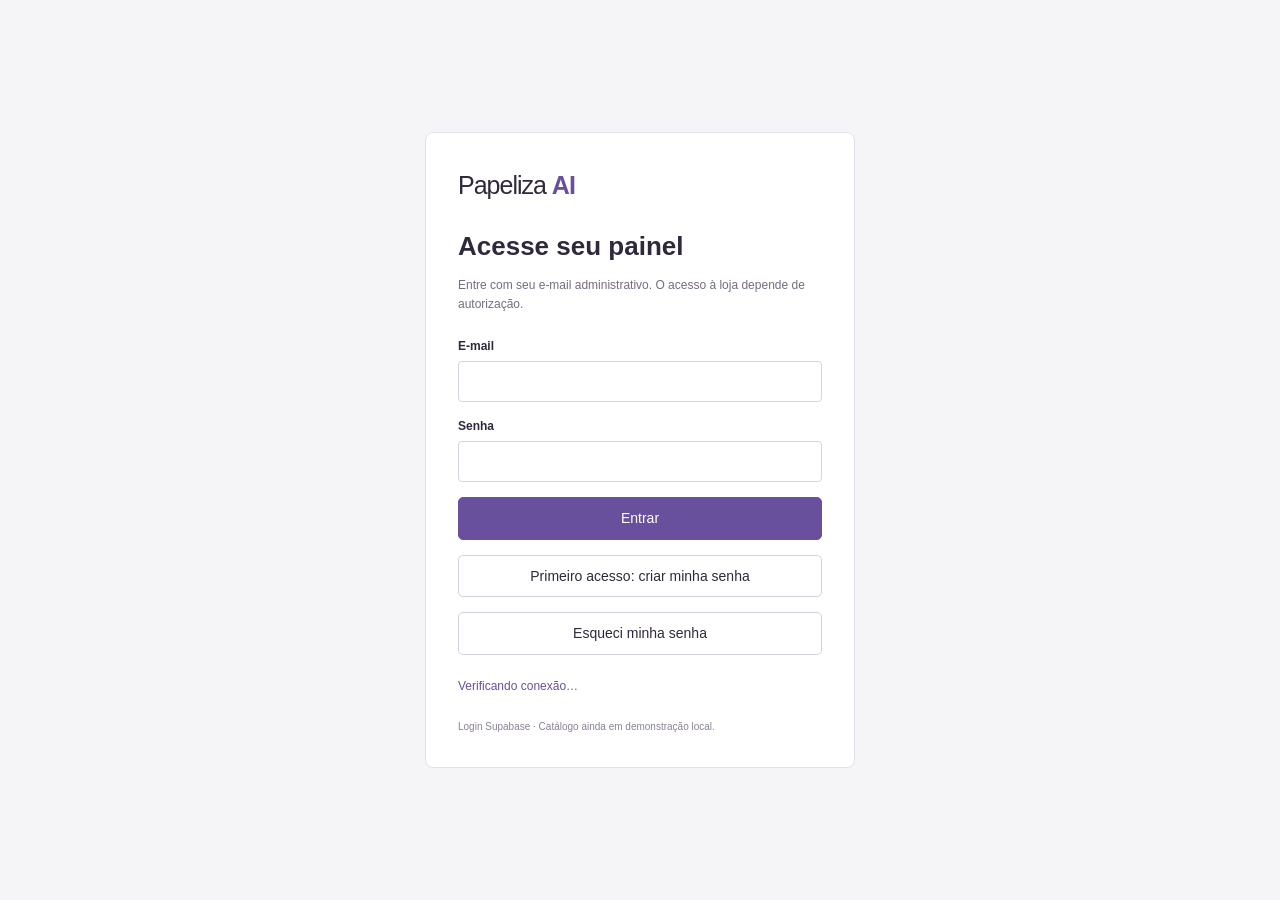
==== public/index.html @ 050a2791 "Prepare Papeliza AI dashboard for Netlify deployment" ====
<!doctype html><html lang="pt-BR"><head><meta charset="utf-8"><meta name="viewport" content="width=device-width,initial-scale=1"><title>Papeliza AI · Protótipo do painel</title><link rel="stylesheet" href="painel.css"><script src="catalogo.js" defer></script><script type="module" src="auth.js"></script></head><body><section id="login-screen" class="login-screen"><div class="login-card"><a class="brand" href="#">Papeliza <b>AI</b></a><h1>Acesse seu painel</h1><p>Entre com seu e-mail administrativo. O acesso à loja depende de autorização.</p><form id="login-form"><label>E-mail<input id="auth-email" type="email" autocomplete="username" required></label><label>Senha<input id="auth-password" type="password" autocomplete="current-password" minlength="8" required></label><button class="primary" id="sign-in">Entrar</button><button type="button" id="sign-up">Primeiro acesso: criar minha senha</button><button type="button" id="recover">Esqueci minha senha</button></form><form id="password-form" hidden><label>Nova senha<input id="new-password" type="password" minlength="8" autocomplete="new-password" required></label><button class="primary">Salvar nova senha</button></form><p id="auth-status" role="status" aria-live="polite">Verificando conexão…</p><button id="sign-out-denied" hidden>Sair desta conta</button><small>Login Supabase · Catálogo ainda em demonstração local.</small></div></section><div id="authenticated-panel" hidden>
<aside><a class="brand" href="index.html">Papeliza <b>AI</b></a><p>PAINEL DA PAPELARIA</p><strong>Lápis de Cor</strong><nav><a href="#produtos">Produtos</a><a href="#categorias">Categorias</a><a href="vitrine/index.html" target="_blank">Abrir prévia ↗</a></nav><small>Protótipo local<br>Acesso verificado no Supabase.</small></aside>
<main><div class="notice"><strong>Login real · catálogo local.</strong> Sua identidade foi verificada no Supabase. Produtos ainda ficam neste navegador e não são publicados.<br><span id="signed-email"></span> · <button id="logout" type="button">Sair</button></div><header><div><p class="eyebrow">CATÁLOGO · LÁPIS DE COR</p><h1>Seus produtos</h1><p>Cadastre e organize os itens que aparecem na vitrine.</p></div><button id="new" class="primary">Adicionar produto</button></header><p id="status" role="status" aria-live="polite"></p><section class="stats" aria-label="Resumo"><div><b id="total">0</b><span>Produtos cadastrados</span></div><div><b id="visible">0</b><span>Visíveis na vitrine</span></div><div><b id="unavailable">0</b><span>Indisponíveis</span></div></section>
<section id="produtos" class="box"><div class="toolbar"><label>Buscar produto<input id="search" type="search" placeholder="Nome ou descrição"></label><label>Categoria<select id="filter"><option value="">Todas</option></select></label><button id="export">Exportar catálogo</button><a class="button" href="vitrine/index.html" target="_blank">Ver prévia ↗</a></div><div class="table-wrap"><table><thead><tr><th>Produto</th><th>Categoria</th><th>Preço</th><th>Situação</th><th>Ações</th></tr></thead><tbody id="rows"></tbody></table></div><p id="empty" hidden>Nenhum produto encontrado.</p></section>
<section id="categorias" class="box"><h2>Categorias</h2><p>Renomear uma categoria atualiza os produtos vinculados. Categorias em uso não podem ser excluídas.</p><form id="category-form"><label>Nova categoria<input id="category-name" maxlength="60" required placeholder="Ex.: Material de escritório"></label><button>Adicionar categoria</button></form><div id="category-list"></div></section><footer>Protótipo Papeliza AI · Fotos e valores iniciais ilustrativos · Não é um painel autenticado.</footer></main>
<dialog id="editor" aria-labelledby="editor-title"><form id="product-form"><div class="dialog-head"><h2 id="editor-title">Adicionar produto</h2><button type="button" id="close" aria-label="Fechar">×</button></div><p class="hint">Alterações salvas apenas neste navegador.</p><input type="hidden" id="product-id"><label>Nome do produto<input id="name" maxlength="120" required></label><div class="form-grid"><label>Preço (R$)<input id="price" inputmode="decimal" placeholder="24,90" required></label><label>Categoria<select id="category" required></select></label></div><label>Descrição<textarea id="detail" maxlength="500" required rows="3"></textarea></label><label>Foto do produto<input id="photo" type="file" accept="image/jpeg,image/png,image/webp"></label><p class="hint">JPEG, PNG ou WebP, até 1 MB. O armazenamento local tem espaço limitado.</p><div id="photo-preview" role="img" aria-label="Prévia da foto"></div><button type="button" id="remove-photo">Usar imagem ilustrativa</button><label class="check"><input id="is-visible" type="checkbox" checked>Exibir na vitrine</label><label class="check"><input id="is-available" type="checkbox" checked>Disponível para pedido</label><p id="form-error" role="alert"></p><div class="form-actions"><button type="button" id="cancel">Cancelar</button><button class="primary" id="save">Salvar produto</button></div></form></dialog>
</div></body></html>
---- public/painel.css ----
:root{font:14px/1.6 Arial,sans-serif;color:#30283b;background:#f5f4f7}*{box-sizing:border-box}body{margin:0}button,input,select,textarea{font:inherit;color:inherit}button,a.button{cursor:pointer;border:1px solid #d6cedf;border-radius:5px;padding:9px 14px;background:#fff;text-decoration:none;display:inline-block}button:hover,a.button:hover{background:#f1edf6}button:disabled{opacity:.45;cursor:default}.primary{background:#69509c;color:#fff;border-color:#69509c}.primary:hover{background:#503977}a{color:#69509c}aside{position:fixed;inset:0 auto 0 0;width:225px;background:white;border-right:1px solid #e5dfeb;padding:30px 24px;display:flex;flex-direction:column}.brand{font-size:25px;letter-spacing:-1px;text-decoration:none;color:#30283b}.brand b{color:#69509c}aside>p{font-size:9px;letter-spacing:1.5px;margin-top:35px;color:#8b8095}nav{display:grid;gap:7px;margin-top:25px}nav a{padding:11px;border-radius:4px;text-decoration:none}nav a:first-child{background:#eee7f6}aside small{margin-top:auto;color:#84788f;font-size:10px}main{max-width:1500px;margin-left:225px;padding:24px 38px}h1,h2,p{margin:0}h1{font-size:32px;line-height:1.3;margin:8px 0}h2{font-size:19px}header{display:flex;justify-content:space-between;align-items:center;gap:20px;margin:30px 0 20px}header p:not(.eyebrow){font-size:12px;color:#82768b}.eyebrow{font-size:9px;letter-spacing:1.3px;color:#69509c}.notice{background:#fff7df;border:1px solid #eadab1;padding:11px 15px;border-radius:5px;font-size:11px}.stats{display:grid;grid-template-columns:repeat(3,1fr);gap:16px;margin:20px 0}.stats>div{padding:20px;background:white;border:1px solid #e5dfeb;border-radius:6px}.stats b{display:block;font-size:27px;line-height:1.3}.stats span{font-size:11px;color:#82768b}.box{background:white;border:1px solid #e5dfeb;border-radius:6px;padding:22px;margin-bottom:22px}.toolbar{display:flex;align-items:end;gap:12px;margin-bottom:24px}.toolbar>label:first-child{flex:1}.toolbar label{font-size:10px}.toolbar button,.toolbar .button{font-size:11px;white-space:nowrap}label{display:block;font-size:12px;font-weight:600}input,select,textarea{display:block;width:100%;border:1px solid #d9d1e1;border-radius:4px;padding:10px;background:#fff;margin-top:5px;min-width:0}input:focus,select:focus,textarea:focus{outline:2px solid #b6a5cc;outline-offset:1px}table{border-collapse:collapse;width:100%;font-size:12px;text-align:left}th{font-size:10px;color:#887b93;background:#faf8fc;padding:12px}td{padding:14px 12px;border-bottom:1px solid #eee9f2;vertical-align:middle}.product{display:flex;gap:12px;align-items:center;min-width:190px}.photo{width:58px;height:58px;background-image:url('assets/products.png');background-size:300% 200%;border-radius:4px;flex-shrink:0}.product strong{font-size:12px;display:block}.product small{display:block;font-size:9px;color:#90839a;max-width:200px}.badge{display:inline-block;padding:4px 8px;border-radius:4px;background:#eaf2e9;color:#436242;font-size:10px}.badge.off{background:#f3ece4;color:#8b6535}.actions{display:flex;gap:6px}.actions button{font-size:10px;padding:7px 10px}.table-wrap{overflow:auto}.box>p{font-size:11px;color:#82768b;margin:10px 0 18px}#category-form{display:flex;align-items:end;gap:12px;max-width:500px;margin:18px 0}#category-form label{flex:1}#category-list{display:grid;gap:10px}.category-row{display:flex;align-items:center;gap:10px;max-width:650px}.category-row input{margin:0;flex:1}.category-row small{white-space:nowrap;font-size:10px;color:#82768b}.category-row button{font-size:10px}footer{font-size:10px;color:#8d8198;padding:10px 0 25px}#status{font-size:12px;color:#69509c;min-height:20px}dialog{border:0;border-radius:8px;padding:25px;width:min(95%,550px);max-height:92vh;overflow:auto;color:#30283b}dialog::backdrop{background:#30283b88}.dialog-head{display:flex;align-items:center;justify-content:space-between}.dialog-head button{font-size:22px;border:0;padding:0 10px}.hint{font-size:10px;color:#887b93;margin:8px 0 18px}dialog label{margin-top:15px}.form-grid{display:grid;grid-template-columns:1fr 1fr;gap:15px}.check{display:flex;gap:10px;align-items:center}.check input{width:17px;height:17px;margin:0}#photo-preview{width:110px;height:110px;background-image:url('assets/products.png');background-size:300% 200%;border-radius:5px}#remove-photo{font-size:10px;margin:8px 0}.form-actions{display:flex;justify-content:end;gap:10px;border-top:1px solid #eee;margin-top:22px;padding-top:18px}#form-error{color:#a63434;font-size:12px;margin-top:15px}[hidden]{display:none!important}@media(max-width:1000px){aside{width:180px;padding:25px 16px}main{margin-left:180px;padding:20px}.toolbar{flex-wrap:wrap}.toolbar>label:first-child{min-width:200px}}@media(max-width:650px){aside{position:static;width:100%;padding:15px 18px;border:0;border-bottom:1px solid #e5dfeb}aside>p,aside>strong,aside small{display:none}nav{display:flex;margin:10px 0 0;font-size:11px;gap:10px}nav a{padding:8px}main{margin:0;padding:18px}header{align-items:start;flex-direction:column;margin-top:23px}h1{font-size:28px}.stats{gap:8px}.stats>div{padding:13px 10px}.stats b{font-size:23px}.stats span{font-size:9px}.box{padding:15px}.toolbar label{width:100%}.toolbar>label:first-child{min-width:0}.category-row{flex-wrap:wrap;padding-bottom:12px;border-bottom:1px solid #eee}.category-row input{flex-basis:65%}.form-grid{grid-template-columns:1fr}#category-form{align-items:stretch;flex-direction:column}dialog{padding:20px}th,td{padding:10px 8px}}
.login-screen{min-height:100vh;display:grid;place-items:center;padding:25px}.login-card{background:white;border:1px solid #e5dfeb;border-radius:8px;width:min(100%,430px);padding:32px}.login-card h1{font-size:26px;margin:25px 0 12px}.login-card>p{font-size:12px;color:#766b80}.login-card form{display:grid;gap:15px;margin:22px 0}.login-card small{display:block;font-size:10px;color:#8b8095;margin-top:20px}#auth-status{color:#69509c;min-height:22px}#logout{font-size:10px;padding:4px 10px;margin-top:8px}#authenticated-panel[hidden],#login-screen[hidden]{display:none!important}
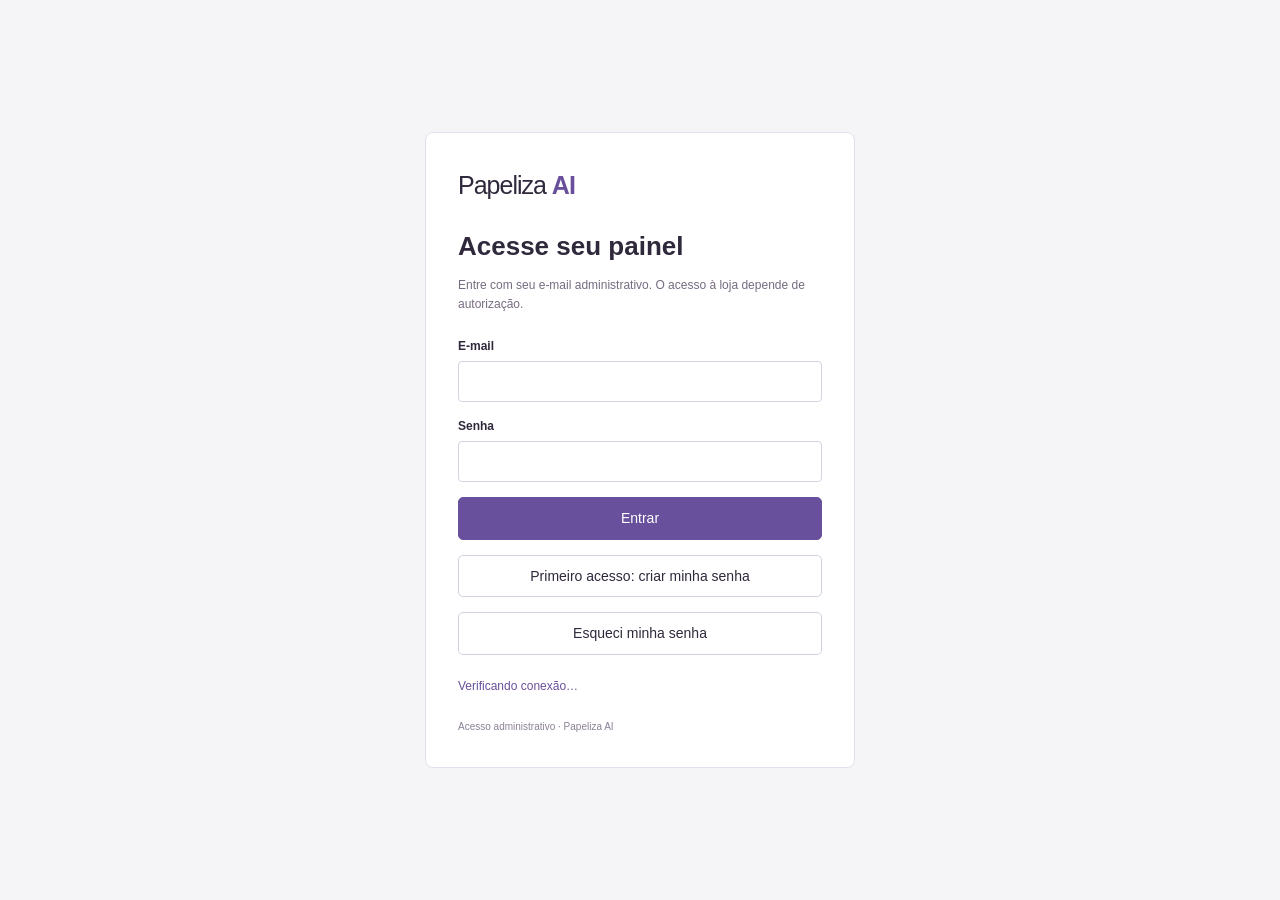
==== commit b71ff27d: "Connect admin catalog and storefront to Supabase with store-scoped access" ====
--- a/public/index.html
+++ b/public/index.html
@@ -1,8 +1,8 @@
-<!doctype html><html lang="pt-BR"><head><meta charset="utf-8"><meta name="viewport" content="width=device-width,initial-scale=1"><title>Papeliza AI · Protótipo do painel</title><link rel="stylesheet" href="painel.css"><script src="catalogo.js" defer></script><script type="module" src="auth.js"></script></head><body><section id="login-screen" class="login-screen"><div class="login-card"><a class="brand" href="#">Papeliza <b>AI</b></a><h1>Acesse seu painel</h1><p>Entre com seu e-mail administrativo. O acesso à loja depende de autorização.</p><form id="login-form"><label>E-mail<input id="auth-email" type="email" autocomplete="username" required></label><label>Senha<input id="auth-password" type="password" autocomplete="current-password" minlength="8" required></label><button class="primary" id="sign-in">Entrar</button><button type="button" id="sign-up">Primeiro acesso: criar minha senha</button><button type="button" id="recover">Esqueci minha senha</button></form><form id="password-form" hidden><label>Nova senha<input id="new-password" type="password" minlength="8" autocomplete="new-password" required></label><button class="primary">Salvar nova senha</button></form><p id="auth-status" role="status" aria-live="polite">Verificando conexão…</p><button id="sign-out-denied" hidden>Sair desta conta</button><small>Login Supabase · Catálogo ainda em demonstração local.</small></div></section><div id="authenticated-panel" hidden>
-<aside><a class="brand" href="index.html">Papeliza <b>AI</b></a><p>PAINEL DA PAPELARIA</p><strong>Lápis de Cor</strong><nav><a href="#produtos">Produtos</a><a href="#categorias">Categorias</a><a href="vitrine/index.html" target="_blank">Abrir prévia ↗</a></nav><small>Protótipo local<br>Acesso verificado no Supabase.</small></aside>
-<main><div class="notice"><strong>Login real · catálogo local.</strong> Sua identidade foi verificada no Supabase. Produtos ainda ficam neste navegador e não são publicados.<br><span id="signed-email"></span> · <button id="logout" type="button">Sair</button></div><header><div><p class="eyebrow">CATÁLOGO · LÁPIS DE COR</p><h1>Seus produtos</h1><p>Cadastre e organize os itens que aparecem na vitrine.</p></div><button id="new" class="primary">Adicionar produto</button></header><p id="status" role="status" aria-live="polite"></p><section class="stats" aria-label="Resumo"><div><b id="total">0</b><span>Produtos cadastrados</span></div><div><b id="visible">0</b><span>Visíveis na vitrine</span></div><div><b id="unavailable">0</b><span>Indisponíveis</span></div></section>
-<section id="produtos" class="box"><div class="toolbar"><label>Buscar produto<input id="search" type="search" placeholder="Nome ou descrição"></label><label>Categoria<select id="filter"><option value="">Todas</option></select></label><button id="export">Exportar catálogo</button><a class="button" href="vitrine/index.html" target="_blank">Ver prévia ↗</a></div><div class="table-wrap"><table><thead><tr><th>Produto</th><th>Categoria</th><th>Preço</th><th>Situação</th><th>Ações</th></tr></thead><tbody id="rows"></tbody></table></div><p id="empty" hidden>Nenhum produto encontrado.</p></section>
-<section id="categorias" class="box"><h2>Categorias</h2><p>Renomear uma categoria atualiza os produtos vinculados. Categorias em uso não podem ser excluídas.</p><form id="category-form"><label>Nova categoria<input id="category-name" maxlength="60" required placeholder="Ex.: Material de escritório"></label><button>Adicionar categoria</button></form><div id="category-list"></div></section><footer>Protótipo Papeliza AI · Fotos e valores iniciais ilustrativos · Não é um painel autenticado.</footer></main>
-<dialog id="editor" aria-labelledby="editor-title"><form id="product-form"><div class="dialog-head"><h2 id="editor-title">Adicionar produto</h2><button type="button" id="close" aria-label="Fechar">×</button></div><p class="hint">Alterações salvas apenas neste navegador.</p><input type="hidden" id="product-id"><label>Nome do produto<input id="name" maxlength="120" required></label><div class="form-grid"><label>Preço (R$)<input id="price" inputmode="decimal" placeholder="24,90" required></label><label>Categoria<select id="category" required></select></label></div><label>Descrição<textarea id="detail" maxlength="500" required rows="3"></textarea></label><label>Foto do produto<input id="photo" type="file" accept="image/jpeg,image/png,image/webp"></label><p class="hint">JPEG, PNG ou WebP, até 1 MB. O armazenamento local tem espaço limitado.</p><div id="photo-preview" role="img" aria-label="Prévia da foto"></div><button type="button" id="remove-photo">Usar imagem ilustrativa</button><label class="check"><input id="is-visible" type="checkbox" checked>Exibir na vitrine</label><label class="check"><input id="is-available" type="checkbox" checked>Disponível para pedido</label><p id="form-error" role="alert"></p><div class="form-actions"><button type="button" id="cancel">Cancelar</button><button class="primary" id="save">Salvar produto</button></div></form></dialog>
+<!doctype html><html lang="pt-BR"><head><meta charset="utf-8"><meta name="viewport" content="width=device-width,initial-scale=1"><title>Papeliza AI · Painel da papelaria</title><link rel="stylesheet" href="painel.css"><script type="module" src="auth.js"></script></head><body><section id="login-screen" class="login-screen"><div class="login-card"><a class="brand" href="#">Papeliza <b>AI</b></a><h1>Acesse seu painel</h1><p>Entre com seu e-mail administrativo. O acesso à loja depende de autorização.</p><form id="login-form"><label>E-mail<input id="auth-email" type="email" autocomplete="username" required></label><label>Senha<input id="auth-password" type="password" autocomplete="current-password" minlength="8" required></label><button class="primary" id="sign-in">Entrar</button><button type="button" id="sign-up">Primeiro acesso: criar minha senha</button><button type="button" id="recover">Esqueci minha senha</button></form><form id="password-form" hidden><label>Nova senha<input id="new-password" type="password" minlength="8" autocomplete="new-password" required></label><button class="primary">Salvar nova senha</button></form><p id="auth-status" role="status" aria-live="polite">Verificando conexão…</p><button id="sign-out-denied" hidden>Sair desta conta</button><small>Acesso administrativo · Papeliza AI</small></div></section><div id="authenticated-panel" hidden>
+<aside><a class="brand" href="index.html">Papeliza <b>AI</b></a><p>PAINEL DA PAPELARIA</p><strong>Lápis de Cor</strong><nav><a href="#produtos">Produtos</a><a href="#categorias">Categorias</a><a href="vitrine/index.html" target="_blank">Abrir vitrine ↗</a></nav><small>Catálogo online<br>Acesso administrativo protegido.</small></aside>
+<main id="catalog-main"><div class="notice"><strong>Catálogo online.</strong> Ao salvar, os produtos visíveis ficam disponíveis na vitrine. Produtos ocultos e excluídos não aparecem para os visitantes.<br><span id="signed-email"></span> · <button id="logout" type="button">Sair</button></div><header><div><p class="eyebrow">CATÁLOGO · LÁPIS DE COR</p><h1>Seus produtos</h1><p>Cadastre e organize os itens que aparecem na vitrine.</p></div><button id="new" class="primary">Adicionar produto</button></header><p id="status" role="status" aria-live="polite"></p><p id="local-backup" class="local-backup" hidden>Existe uma cópia do protótipo neste navegador. Ela foi preservada e não substitui o catálogo online. <button id="export-local" type="button">Exportar cópia anterior</button></p><section class="stats" aria-label="Resumo"><div><b id="total">0</b><span>Produtos cadastrados</span></div><div><b id="visible">0</b><span>Visíveis na vitrine</span></div><div><b id="unavailable">0</b><span>Indisponíveis</span></div></section>
+<section id="produtos" class="box"><div class="toolbar"><label>Buscar produto<input id="search" type="search" placeholder="Nome ou descrição"></label><label>Categoria<select id="filter"><option value="">Todas</option></select></label><button id="refresh" type="button">Atualizar catálogo</button><button id="export">Exportar catálogo</button><a class="button" href="vitrine/index.html" target="_blank">Ver vitrine ↗</a></div><div class="table-wrap"><table><thead><tr><th>Produto</th><th>Categoria</th><th>Preço</th><th>Situação</th><th>Ações</th></tr></thead><tbody id="rows"></tbody></table></div><p id="empty" hidden>Nenhum produto encontrado.</p></section>
+<section id="categorias" class="box"><h2>Categorias</h2><p>Renomear uma categoria atualiza os produtos vinculados. Categorias em uso não podem ser excluídas.</p><form id="category-form"><label>Nova categoria<input id="category-name" maxlength="60" required placeholder="Ex.: Material de escritório"></label><button>Adicionar categoria</button></form><div id="category-list"></div></section><footer>Papeliza AI · Fotos e valores iniciais ilustrativos. Substitua pelos produtos aprovados pela loja.</footer></main>
+<dialog id="editor" aria-labelledby="editor-title"><form id="product-form"><div class="dialog-head"><h2 id="editor-title">Adicionar produto</h2><button type="button" id="close" aria-label="Fechar">×</button></div><p class="hint">Ao salvar, os dados ficam online. Marque “Exibir na vitrine” para publicar o produto.</p><input type="hidden" id="product-id"><label>Nome do produto<input id="name" maxlength="120" required></label><div class="form-grid"><label>Preço (R$)<input id="price" inputmode="decimal" placeholder="24,90" required></label><label>Categoria<select id="category" required></select></label></div><label>Descrição<textarea id="detail" maxlength="500" required rows="3"></textarea></label><label>Foto do produto<input id="photo" type="file" accept="image/jpeg,image/png,image/webp"></label><p class="hint">JPEG, PNG ou WebP, até 1 MB. Use fotos dos produtos; elas poderão ser vistas por quem tiver o link da imagem.</p><div id="photo-preview" role="img" aria-label="Prévia da foto"></div><button type="button" id="remove-photo">Usar imagem ilustrativa</button><label class="check"><input id="is-visible" type="checkbox" checked>Exibir na vitrine</label><label class="check"><input id="is-available" type="checkbox" checked>Disponível para pedido</label><p id="form-error" role="alert"></p><div class="form-actions"><button type="button" id="cancel">Cancelar</button><button class="primary" id="save">Salvar produto</button></div></form></dialog>
 </div></body></html>
 
--- a/public/painel.css
+++ b/public/painel.css
@@ -1,2 +1,4 @@
 :root{font:14px/1.6 Arial,sans-serif;color:#30283b;background:#f5f4f7}*{box-sizing:border-box}body{margin:0}button,input,select,textarea{font:inherit;color:inherit}button,a.button{cursor:pointer;border:1px solid #d6cedf;border-radius:5px;padding:9px 14px;background:#fff;text-decoration:none;display:inline-block}button:hover,a.button:hover{background:#f1edf6}button:disabled{opacity:.45;cursor:default}.primary{background:#69509c;color:#fff;border-color:#69509c}.primary:hover{background:#503977}a{color:#69509c}aside{position:fixed;inset:0 auto 0 0;width:225px;background:white;border-right:1px solid #e5dfeb;padding:30px 24px;display:flex;flex-direction:column}.brand{font-size:25px;letter-spacing:-1px;text-decoration:none;color:#30283b}.brand b{color:#69509c}aside>p{font-size:9px;letter-spacing:1.5px;margin-top:35px;color:#8b8095}nav{display:grid;gap:7px;margin-top:25px}nav a{padding:11px;border-radius:4px;text-decoration:none}nav a:first-child{background:#eee7f6}aside small{margin-top:auto;color:#84788f;font-size:10px}main{max-width:1500px;margin-left:225px;padding:24px 38px}h1,h2,p{margin:0}h1{font-size:32px;line-height:1.3;margin:8px 0}h2{font-size:19px}header{display:flex;justify-content:space-between;align-items:center;gap:20px;margin:30px 0 20px}header p:not(.eyebrow){font-size:12px;color:#82768b}.eyebrow{font-size:9px;letter-spacing:1.3px;color:#69509c}.notice{background:#fff7df;border:1px solid #eadab1;padding:11px 15px;border-radius:5px;font-size:11px}.stats{display:grid;grid-template-columns:repeat(3,1fr);gap:16px;margin:20px 0}.stats>div{padding:20px;background:white;border:1px solid #e5dfeb;border-radius:6px}.stats b{display:block;font-size:27px;line-height:1.3}.stats span{font-size:11px;color:#82768b}.box{background:white;border:1px solid #e5dfeb;border-radius:6px;padding:22px;margin-bottom:22px}.toolbar{display:flex;align-items:end;gap:12px;margin-bottom:24px}.toolbar>label:first-child{flex:1}.toolbar label{font-size:10px}.toolbar button,.toolbar .button{font-size:11px;white-space:nowrap}label{display:block;font-size:12px;font-weight:600}input,select,textarea{display:block;width:100%;border:1px solid #d9d1e1;border-radius:4px;padding:10px;background:#fff;margin-top:5px;min-width:0}input:focus,select:focus,textarea:focus{outline:2px solid #b6a5cc;outline-offset:1px}table{border-collapse:collapse;width:100%;font-size:12px;text-align:left}th{font-size:10px;color:#887b93;background:#faf8fc;padding:12px}td{padding:14px 12px;border-bottom:1px solid #eee9f2;vertical-align:middle}.product{display:flex;gap:12px;align-items:center;min-width:190px}.photo{width:58px;height:58px;background-image:url('assets/products.png');background-size:300% 200%;border-radius:4px;flex-shrink:0}.product strong{font-size:12px;display:block}.product small{display:block;font-size:9px;color:#90839a;max-width:200px}.badge{display:inline-block;padding:4px 8px;border-radius:4px;background:#eaf2e9;color:#436242;font-size:10px}.badge.off{background:#f3ece4;color:#8b6535}.actions{display:flex;gap:6px}.actions button{font-size:10px;padding:7px 10px}.table-wrap{overflow:auto}.box>p{font-size:11px;color:#82768b;margin:10px 0 18px}#category-form{display:flex;align-items:end;gap:12px;max-width:500px;margin:18px 0}#category-form label{flex:1}#category-list{display:grid;gap:10px}.category-row{display:flex;align-items:center;gap:10px;max-width:650px}.category-row input{margin:0;flex:1}.category-row small{white-space:nowrap;font-size:10px;color:#82768b}.category-row button{font-size:10px}footer{font-size:10px;color:#8d8198;padding:10px 0 25px}#status{font-size:12px;color:#69509c;min-height:20px}dialog{border:0;border-radius:8px;padding:25px;width:min(95%,550px);max-height:92vh;overflow:auto;color:#30283b}dialog::backdrop{background:#30283b88}.dialog-head{display:flex;align-items:center;justify-content:space-between}.dialog-head button{font-size:22px;border:0;padding:0 10px}.hint{font-size:10px;color:#887b93;margin:8px 0 18px}dialog label{margin-top:15px}.form-grid{display:grid;grid-template-columns:1fr 1fr;gap:15px}.check{display:flex;gap:10px;align-items:center}.check input{width:17px;height:17px;margin:0}#photo-preview{width:110px;height:110px;background-image:url('assets/products.png');background-size:300% 200%;border-radius:5px}#remove-photo{font-size:10px;margin:8px 0}.form-actions{display:flex;justify-content:end;gap:10px;border-top:1px solid #eee;margin-top:22px;padding-top:18px}#form-error{color:#a63434;font-size:12px;margin-top:15px}[hidden]{display:none!important}@media(max-width:1000px){aside{width:180px;padding:25px 16px}main{margin-left:180px;padding:20px}.toolbar{flex-wrap:wrap}.toolbar>label:first-child{min-width:200px}}@media(max-width:650px){aside{position:static;width:100%;padding:15px 18px;border:0;border-bottom:1px solid #e5dfeb}aside>p,aside>strong,aside small{display:none}nav{display:flex;margin:10px 0 0;font-size:11px;gap:10px}nav a{padding:8px}main{margin:0;padding:18px}header{align-items:start;flex-direction:column;margin-top:23px}h1{font-size:28px}.stats{gap:8px}.stats>div{padding:13px 10px}.stats b{font-size:23px}.stats span{font-size:9px}.box{padding:15px}.toolbar label{width:100%}.toolbar>label:first-child{min-width:0}.category-row{flex-wrap:wrap;padding-bottom:12px;border-bottom:1px solid #eee}.category-row input{flex-basis:65%}.form-grid{grid-template-columns:1fr}#category-form{align-items:stretch;flex-direction:column}dialog{padding:20px}th,td{padding:10px 8px}}
 .login-screen{min-height:100vh;display:grid;place-items:center;padding:25px}.login-card{background:white;border:1px solid #e5dfeb;border-radius:8px;width:min(100%,430px);padding:32px}.login-card h1{font-size:26px;margin:25px 0 12px}.login-card>p{font-size:12px;color:#766b80}.login-card form{display:grid;gap:15px;margin:22px 0}.login-card small{display:block;font-size:10px;color:#8b8095;margin-top:20px}#auth-status{color:#69509c;min-height:22px}#logout{font-size:10px;padding:4px 10px;margin-top:8px}#authenticated-panel[hidden],#login-screen[hidden]{display:none!important}
+
+.local-backup{font-size:11px;padding:12px;background:#fff7df;border:1px solid #eadab1;border-radius:5px}.local-backup button{font-size:10px;padding:4px 8px}.toolbar{flex-wrap:wrap}
